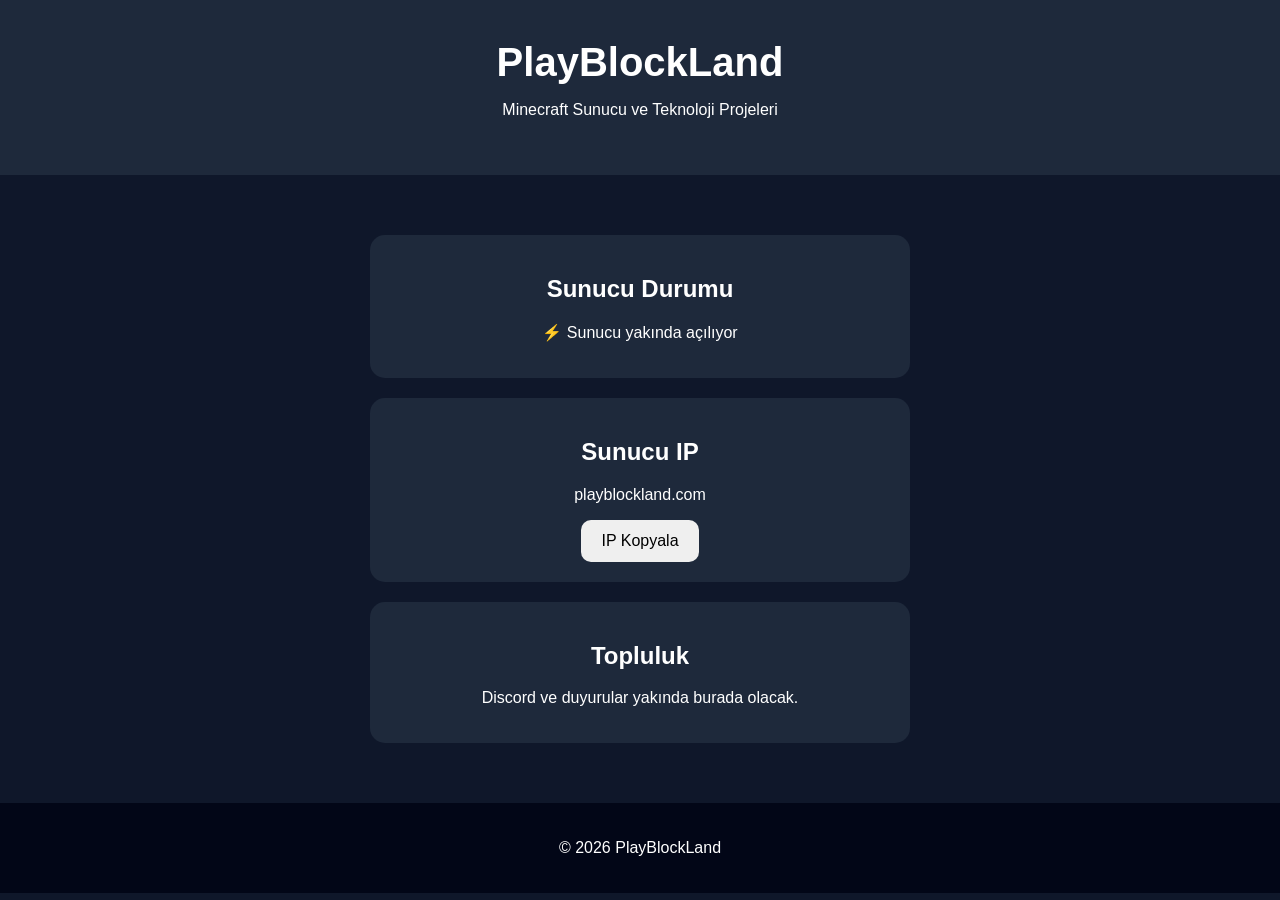
==== playblockland_index.html @ 273dd0e6 "Add files via upload" ====
<!DOCTYPE html>
<html lang="tr">
<head>
<meta charset="UTF-8">
<meta name="viewport" content="width=device-width, initial-scale=1.0">
<title>PlayBlockLand</title>
<style>
body{
    font-family: Arial, sans-serif;
    margin:0;
    background:#0f172a;
    color:white;
    text-align:center;
}
header{
    padding:40px;
    background:#1e293b;
}
h1{
    margin:0;
    font-size:40px;
}
section{
    padding:40px;
}
.card{
    background:#1e293b;
    margin:20px auto;
    padding:20px;
    max-width:500px;
    border-radius:15px;
}
button{
    padding:12px 20px;
    border:none;
    border-radius:10px;
    cursor:pointer;
    font-size:16px;
}
footer{
    padding:20px;
    background:#020617;
}
</style>
</head>

<body>

<header>
<h1>PlayBlockLand</h1>
<p>Minecraft Sunucu ve Teknoloji Projeleri</p>
</header>

<section>
<div class="card">
<h2>Sunucu Durumu</h2>
<p>⚡ Sunucu yakında açılıyor</p>
</div>

<div class="card">
<h2>Sunucu IP</h2>
<p id="ip">playblockland.com</p>
<button onclick="copyIP()">IP Kopyala</button>
</div>

<div class="card">
<h2>Topluluk</h2>
<p>Discord ve duyurular yakında burada olacak.</p>
</div>
</section>

<footer>
<p>© 2026 PlayBlockLand</p>
</footer>

<script>
function copyIP(){
    navigator.clipboard.writeText("playblockland.com");
    alert("IP kopyalandı!");
}
</script>

</body>
</html>
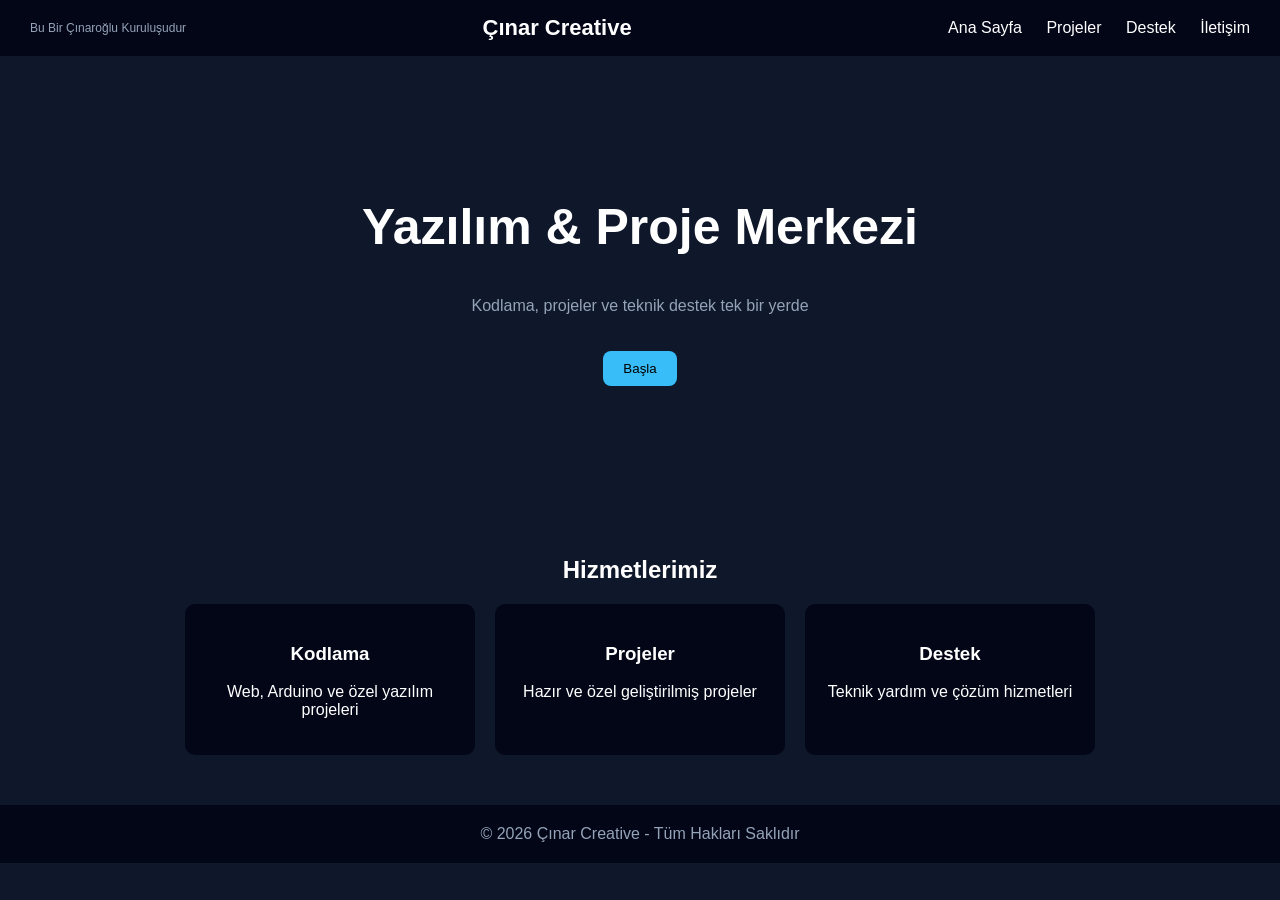
==== commit 8a7dde77: "Revamp HTML structure and styles for Çınar Creative" ====
--- a/playblockland_index.html
+++ b/playblockland_index.html
@@ -1,84 +1,136 @@
 <!DOCTYPE html>
 <html lang="tr">
 <head>
-<meta charset="UTF-8">
-<meta name="viewport" content="width=device-width, initial-scale=1.0">
-<title>PlayBlockLand</title>
-<style>
-body{
-    font-family: Arial, sans-serif;
-    margin:0;
-    background:#0f172a;
-    color:white;
-    text-align:center;
-}
-header{
-    padding:40px;
-    background:#1e293b;
-}
-h1{
-    margin:0;
-    font-size:40px;
-}
-section{
-    padding:40px;
-}
-.card{
-    background:#1e293b;
-    margin:20px auto;
-    padding:20px;
-    max-width:500px;
-    border-radius:15px;
-}
-button{
-    padding:12px 20px;
-    border:none;
-    border-radius:10px;
-    cursor:pointer;
-    font-size:16px;
-}
-footer{
-    padding:20px;
-    background:#020617;
-}
-</style>
+    <meta charset="UTF-8">
+    <title>Çınar Creative</title>
+    <style>
+        body {
+            margin: 0;
+            font-family: Arial, sans-serif;
+            background: #0f172a;
+            color: white;
+        }
+
+        header {
+            background: #020617;
+            padding: 15px 30px;
+            display: flex;
+            justify-content: space-between;
+            align-items: center;
+        }
+
+        .left-text {
+            font-size: 12px;
+            color: #94a3b8;
+        }
+
+        .logo {
+            font-size: 22px;
+            font-weight: bold;
+        }
+
+        nav a {
+            margin-left: 20px;
+            text-decoration: none;
+            color: white;
+            transition: 0.3s;
+        }
+
+        nav a:hover {
+            color: #38bdf8;
+        }
+
+        .hero {
+            text-align: center;
+            padding: 100px 20px;
+        }
+
+        .hero h1 {
+            font-size: 50px;
+        }
+
+        .hero p {
+            color: #94a3b8;
+            margin-top: 10px;
+        }
+
+        .btn {
+            margin-top: 20px;
+            padding: 10px 20px;
+            background: #38bdf8;
+            border: none;
+            color: black;
+            cursor: pointer;
+            border-radius: 8px;
+        }
+
+        .section {
+            padding: 50px 20px;
+            text-align: center;
+        }
+
+        .card-container {
+            display: flex;
+            justify-content: center;
+            gap: 20px;
+            flex-wrap: wrap;
+        }
+
+        .card {
+            background: #020617;
+            padding: 20px;
+            border-radius: 10px;
+            width: 250px;
+        }
+
+        footer {
+            text-align: center;
+            padding: 20px;
+            background: #020617;
+            color: #94a3b8;
+        }
+    </style>
 </head>
-
 <body>
 
 <header>
-<h1>PlayBlockLand</h1>
-<p>Minecraft Sunucu ve Teknoloji Projeleri</p>
+    <div class="left-text">Bu Bir Çınaroğlu Kuruluşudur</div>
+    <div class="logo">Çınar Creative</div>
+    <nav>
+        <a href="#">Ana Sayfa</a>
+        <a href="#">Projeler</a>
+        <a href="#">Destek</a>
+        <a href="#">İletişim</a>
+    </nav>
 </header>
 
-<section>
-<div class="card">
-<h2>Sunucu Durumu</h2>
-<p>⚡ Sunucu yakında açılıyor</p>
-</div>
+<section class="hero">
+    <h1>Yazılım & Proje Merkezi</h1>
+    <p>Kodlama, projeler ve teknik destek tek bir yerde</p>
+    <button class="btn">Başla</button>
+</section>
 
-<div class="card">
-<h2>Sunucu IP</h2>
-<p id="ip">playblockland.com</p>
-<button onclick="copyIP()">IP Kopyala</button>
-</div>
-
-<div class="card">
-<h2>Topluluk</h2>
-<p>Discord ve duyurular yakında burada olacak.</p>
-</div>
+<section class="section">
+    <h2>Hizmetlerimiz</h2>
+    <div class="card-container">
+        <div class="card">
+            <h3>Kodlama</h3>
+            <p>Web, Arduino ve özel yazılım projeleri</p>
+        </div>
+        <div class="card">
+            <h3>Projeler</h3>
+            <p>Hazır ve özel geliştirilmiş projeler</p>
+        </div>
+        <div class="card">
+            <h3>Destek</h3>
+            <p>Teknik yardım ve çözüm hizmetleri</p>
+        </div>
+    </div>
 </section>
 
 <footer>
-<p>© 2026 PlayBlockLand</p>
+    © 2026 Çınar Creative - Tüm Hakları Saklıdır
 </footer>
-
-<script>
-function copyIP(){
-    navigator.clipboard.writeText("playblockland.com");
-    alert("IP kopyalandı!");
-}
-</script>
 
 </body>
 </html>
